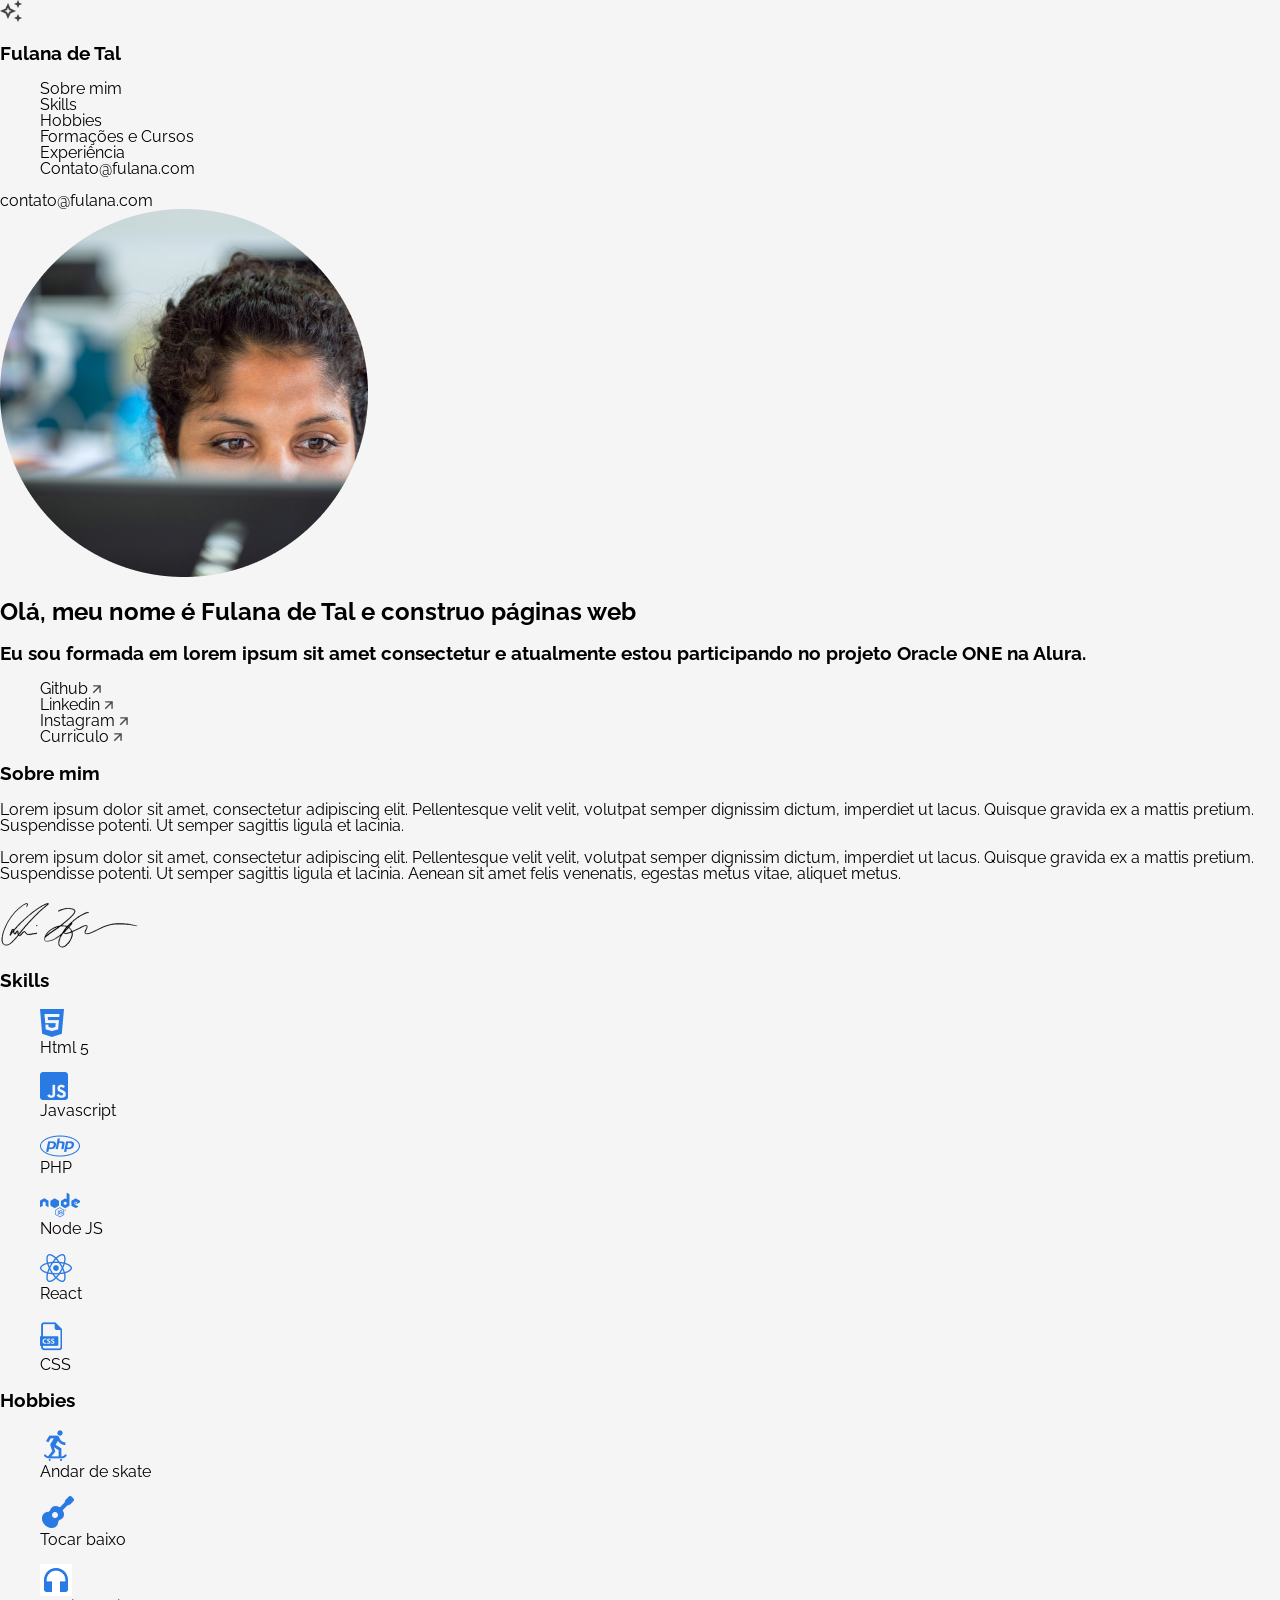
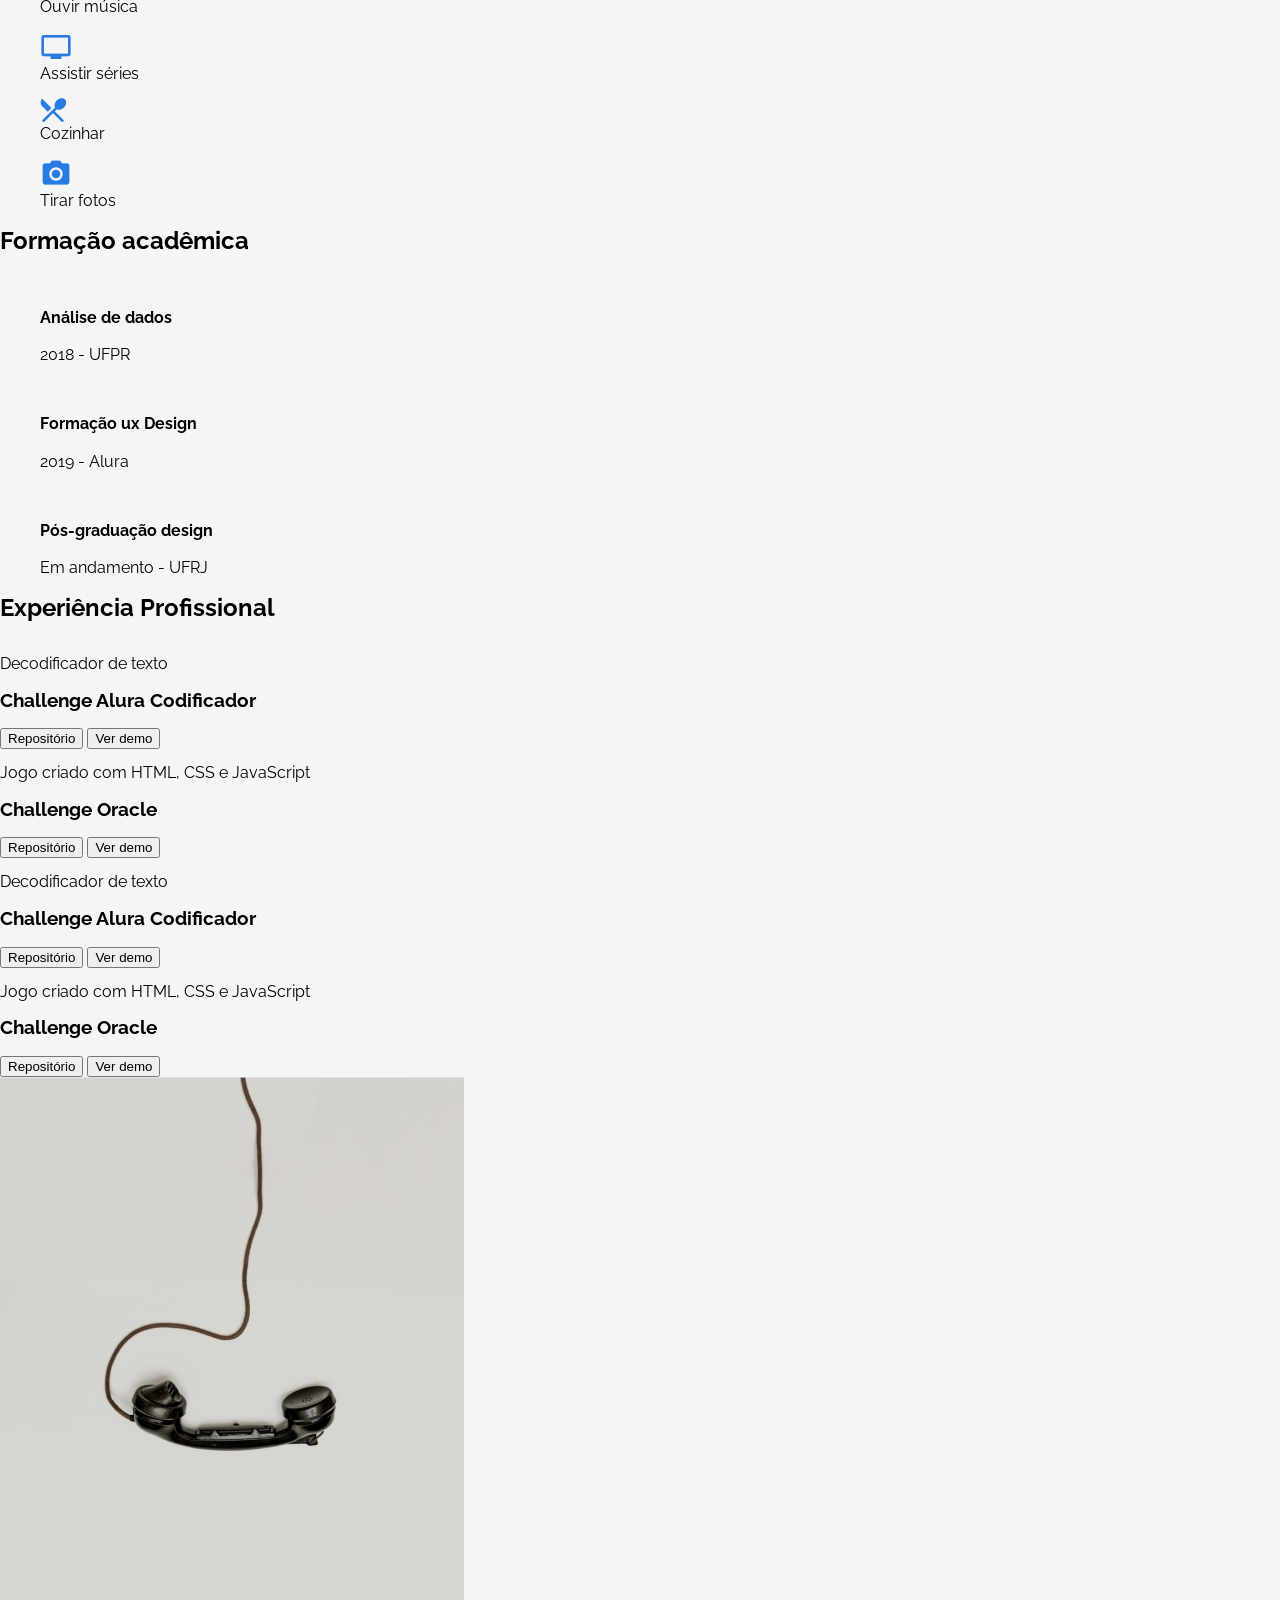
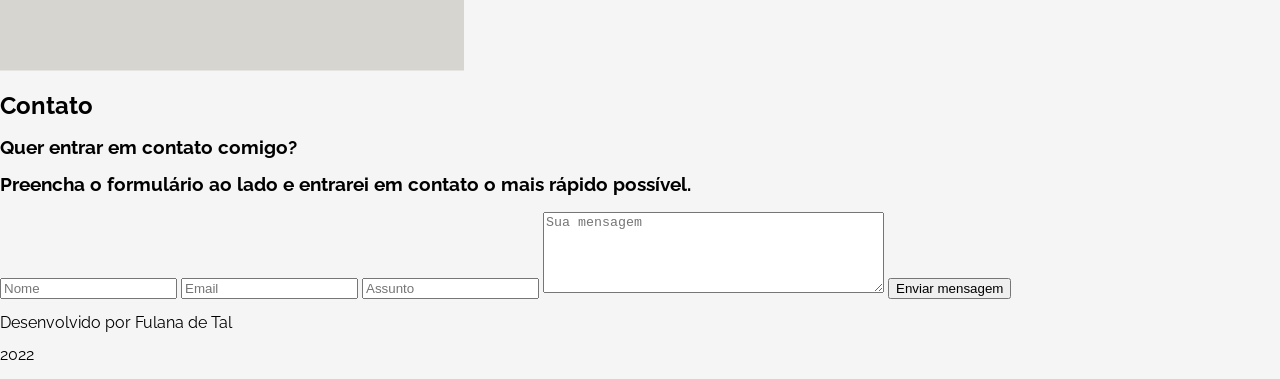
==== challenge-one-portfolio-br-master/index.html @ 8b5d903e "primeiro commit" ====
<!DOCTYPE html>
<html lang="pt">
<head>
    <meta charset="UTF-8">
    <meta http-equiv="X-UA-Compatible" content="IE=edge">
    <meta name="viewport" content="width=device-width, initial-scale=1.0">

    <!-- Folha de estilo de CSS Linkado -->
    <link rel="stylesheet" href="style.css">

    <link rel="preconnect" href="https://fonts.googleapis.com">
    <link rel="preconnect" href="https://fonts.gstatic.com" crossorigin>

    <!-- Fonte do Projeto Raleway -->
    <link href="https://fonts.googleapis.com/css2?family=Raleway:wght@500&display=swap" rel="stylesheet">
    
    <title>Portifólio Pessoal</title>
</head>
<body>
    <!-- Sessão de Menu  -->
    <div class="all">
    <section class="menu">
        <header>
            <img src="assets\vector.png">
            <h3 class="menu__title">Fulana de Tal</h3>
        </header>
        <nav>
            <ul class="menu__list">
                <li class="menu__list__item"><a href="#sobremim">Sobre mim</a></li>
                <li class="menu__list__item"><a href="#skills">Skills</a></li>
                <li class="menu__list__item"><a href="#hobbies">Hobbies</a></li>
                <li class="menu__list__item"><a href="#formacao">Formações e Cursos</a></li>
                <li class="menu__list__item"><a href="#xp">Experiência</a></li>
                <li class="menu__list__item"><a href="#contato">Contato@fulana.com</a></li>
            </ul>
            <li class="menu__list__item__contato"><a href="#contato">contato@fulana.com</a></li>
        </nav>
    </section>

<!-- Sessão de Header/Title/Hero -->
    <section class="title">
        <div class="title__div">
            <img class="title__profile" src="assets\profile.png">
            <div class="title__container" id="#sobremim">
                <h2 class="title__bio">Olá, meu nome é Fulana de Tal e construo páginas web</h2>
                <h3 class="title__subsection">Eu sou formada em lorem ipsum sit amet consectetur e atualmente estou participando no projeto Oracle ONE na Alura.</h3>
                <ul class="title__network">
                    <!-- Ponha os links de suas redes sociais favoritas -->
                    <li class="title__network__item"><a href="">Github <img src="assets\arrow.png"> </a></li>
                    <li class="title__network__item"><a href="">Linkedin <img src="assets\arrow.png"></a></li>
                    <li class="title__network__item"><a href="">Instagram <img src="assets\arrow.png"></a></li>
                    <li class="title__network__item"><a href="">Curriculo <img src="assets\arrow.png"></a></li>
                </ul>
            </div>
        </div>
    </section>

        <!-- Sessão sobre mim -->
    <section class="about">
        <div class="about__container">
            <h3 class="about__title">Sobre mim</h3>
            <p class="about__paragraph">Lorem ipsum dolor sit amet, consectetur adipiscing elit. Pellentesque velit velit, volutpat semper dignissim dictum, imperdiet ut lacus. Quisque gravida ex a mattis pretium. Suspendisse potenti. Ut semper sagittis ligula et lacinia. </p>
            <p class="about__paragraph">Lorem ipsum dolor sit amet, consectetur adipiscing elit. Pellentesque velit velit, volutpat semper dignissim dictum, imperdiet ut lacus. Quisque gravida ex a mattis pretium. Suspendisse potenti. Ut semper sagittis ligula et lacinia. Aenean sit amet felis venenatis, egestas metus vitae, aliquet metus.</p>
            <!-- Caso queira colocar sua própria assinatura, insira aqui! -->
            <img src="assets\signature.png">
        </div>
    </section>

<!-- Sessão de Skills/Habilidades -->
    <section class="skills">
        <h3 class="skills__title" id="skills">Skills</h3>
            <div class="skills__line">
                <div class="skills__box">
                    <ul>
                        <li class="skills__img"><img src="assets\htlm.png"></li>
                        <li class="skills__name"> Html 5</li>
                    </ul>
                </div>

                <div class="skills__box">
                    <ul>
                        <li class="skills__img"> <img src="assets\js_icon.png" alt=""></li>
                        <li class="skills__name">Javascript</li>
                    </ul>
                </div>

                <div class="skills__box">
                    <ul>
                        <li class="skills__img"> <img src="assets\php_icon.png" alt=""></li>
                        <li class="skills__name">PHP</li>
                    </ul>
                </div>

                <div class="skills__box">
                    <ul>
                        <li class="skills__img"><img src="assets\nodejs_icon.png" alt=""></li>
                        <li class="skills__name">Node JS</li>
                    </ul>
                </div>

                <div class="skills__box">
                    <ul>
                        <li class="skills__img"> <img src="assets\react_icon.png" alt=""> </li>
                        <li class="skills__name">React</li>
                    </ul>
                </div>

                <div class="skills__box">
                    <ul>
                        <li class="skills__img"> <img src="assets\css_icon.png" alt=""> </li>
                        <li class="skills__name">CSS</li>
                    </ul>
                </div>
        </div>
    </section>

<!-- Sessão de Hobbies -->
    <section class="hobbies" id="hobbies">
        <h3 class="hobbies__title">Hobbies</h3>
            <div class="hobbies__line">
                <div class="hobbies__box">
                    <ul>
                        <li class="hobbies__img"><img src="assets\skate_icon.png"></li>
                        <li class="hobbies__name"> Andar de skate</li>
                    </ul>
                </div>

                <div class="hobbies__box">
                    <ul>
                        <li class="hobbies__img"> <img src="assets\guitar_icon.png" alt=""></li>
                        <li class="hobbies__name">Tocar baixo</li>
                    </ul>
                </div>

                <div class="hobbies__box">
                    <ul>
                        <li class="hobbies__img"> <img src="assets\headphones_icon.png" alt=""></li>
                        <li class="hobbies__name">Ouvir música</li>
                    </ul>
                </div>

                <div class="hobbies__box">
                    <ul>
                        <li class="hobbies__img"><img src="assets\tv_icon.png" alt=""></li>
                        <li class="hobbies__name">Assistir séries</li>
                    </ul>
                </div>

                <div class="hobbies__box">
                    <ul>
                        <li class="hobbies__img"> <img src="assets\forkspoon_icon.png" alt=""> </li>
                        <li class="hobbies__name">Cozinhar</li>
                    </ul>
                </div>

                <div class="hobbies__box">
                    <ul>
                        <li class="hobbies__img"> <img src="assets\camera_icon.png" alt=""> </li>
                        <li class="hobbies__name">Tirar fotos</li>
                    </ul>
                </div>
        </div>
    </section>

    <!-- Sessão de Histórico Acadêmico -->
    <section class="academic">
        <h2 class="academic__title" id="formacao">Formação acadêmica</h2>
        <div class="academic__courses">
            <div class="academic__courses__box">
                <ul class="academic__courses__list">
                    <!-- Insira a logo de seu local de formação -->
                    <li class="academic__courses__item__img"><img src=""></li>
                    <li class="academic__courses__item__title"><h4>Análise de dados</h4></li>
                    <li class="academic__courses__item__subtitle"><p>2018 - UFPR</p></li>
                </ul>
            </div>
            <div class="academic__courses__box">
                <ul class="academic__courses__list">
                    <!-- Insira a logo de seu local de formação -->
                    <li class="academic__courses__item__img"><img src=""></li>
                    <li class="academic__courses__item__title"><h4>Formação ux Design</h4></li>
                    <li class="academic__courses__item__subtitle"><p>2019 - Alura</p></li>
                </ul>
            </div>
            <div class="academic__courses__box">
                <ul class="academic__courses__list">
                    <!-- Insira a logo de seu local de formação -->
                    <li class="academic__courses__item__img"><img src=""></li>
                    <li class="academic__courses__item__title"><h4>Pós-graduação design</h4></li>
                    <li class="academic__courses__item__subtitle"><p>Em andamento - UFRJ</p></li>
                </ul>
            </div>
        </div>
    </section>

    <!-- Sessão de Experiência Profissional/Projetos-->
    <section class="experience">
        <h2 class="experience__section__title" id="xp">Experiência Profissional</h2>
        <div class="experiencie__box">
            <!-- Insira a logo/captura de seu projeto/trabalho -->
            <img class="experience__img" src="">
            <div class="experience__info"
                <h2 class="experience__title">Decodificador de texto</h2>
                <h3 class="experience__text">Challenge Alura Codificador </h3>
                    <div class="experience__description">
                        <!-- Insira a link para demonstração do projeto no Github e/ou GithubPages -->
                            <span class="experience__repo"><a href=""><button class="experiencia__botao--repo">Repositório</button></a></span>
                            <span class="experience__demo"><a href=""><button class="experiencia__botao--demo">Ver demo</button></a></span>
                    </div>
            </div>
        </div>  

        <div class="experiencie__box">
            <!-- Insira a logo/captura de seu projeto/trabalho -->
            <img class="experience__img" src="">
            <div class="experience__info"
                <h2 class="experience__title">Jogo criado com HTML, CSS e JavaScript</h2>
                <h3 class="experience__text">Challenge Oracle </h3>
                    <div class="experience__description">
                        <!-- Insira a link para demonstração do projeto no Github e/ou GithubPages -->
                            <span class="experience__repo"><a href=""><button class="experiencia__botao--repo">Repositório</button></a></span>
                            <span class="experience__demo"><a href=""><button class="experiencia__botao--demo">Ver demo</button></a></span>
                    </div>
            </div>
        </div>  

        <div class="experiencie__box">
            <!-- Insira a logo de seu projeto/trabalho -->
            <img class="experience__img" src="">
            <div class="experience__info"
                <h2 class="experience__title">Decodificador de texto</h2>
                <h3 class="experience__text">Challenge Alura Codificador </h3>
                    <div class="experience__description">
                        <!-- Insira a link para demonstração do projeto no Github e/ou GithubPages -->
                            <span class="experience__repo"><a href=""><button class="experiencia__botao--repo">Repositório</button></a></span>
                            <span class="experience__demo"><a href=""><button class="experiencia__botao--demo">Ver demo</button></a></span>
                    </div>
            </div>
        </div>  

        <div class="experiencie__box">
            <!-- Insira a logo de seu projeto/trabalho -->
            <img class="experience__img" src="">
            <div class="experience__info"
            <h2 class="experience__title">Jogo criado com HTML, CSS e JavaScript</h2>
                <h3 class="experience__text">Challenge Oracle </h3>
                    <div class="experience__description">
                        <!-- Insira a link para demonstração do projeto no Github e/ou GithubPages -->
                            <span class="experience__repo"><a href=""><button class="experiencia__botao--repo">Repositório</button></a></span>
                            <span class="experience__demo"><a href=""><button class="experiencia__botao--demo">Ver demo</button></a></span>
                    </div>
        </div>
        </div>  

        <!-- Sessão de Contato -->
        <section class="formcontato">
            <div id="contato" class="formcontato__contacto">
                <div class="formcontato--esquerda">
                    <img class="formcontato__img" src="assets\contact_image.png">
                </div>
                <div class="formcontato__text">
                    <h2 class="formcontato__title">Contato</h2>
                    <h3 class="formcontato__subtext">Quer entrar em contato comigo?</h3>
                    <h3 class="formcontato__subtext">Preencha o formulário ao lado e entrarei em contato o mais rápido possível. </h3>
                    <form class="formcontato__form">
                        <input class="formcontato__input" type="text" id="nome" placeholder="Nome">
                        <input class="formcontato__input" type="email" id="email" placeholder="Email">
                        <input class="formcontato__input" type="text" id="assunto" placeholder="Assunto">
                        <textarea class="formcontato__textarea" rows="5" cols="40" id="mensagem" name="mensagem" placeholder="Sua mensagem"></textarea>
                        <button class="formcontato__botao">Enviar mensagem</button>
                    </form>
                </div>
            </div>
        </section>

        <!-- Sessão de Footer/Rodapé-->
        <section class="footer">
            <div class="footer__rodape">
                <p>Desenvolvido por Fulana de Tal</p>
                <p>2022</p>
            </div>
        </section>
    </div>
    <!-- Script Linkado do seu documento de JavaScript -->
<script src="validate.js"></script>
</body>
</html>
---- challenge-one-portfolio-br-master/style.css ----
/*CSS Reset / Normalize*/
/*Já deixaremos o básico de reset de estilos. Caso queira adicionar mais informações
coloque nas sessões indicadas*/

:root{
    /*Insira a variavel das outras cores inspecionando o modelo do figma*/
    /*Se esforce para trabalhar com variáveis, é uma dica profissional valiosa*/
   --cor-de-fundo: #F5F5F5;
   --cor-de-link: #000;
}

body {
    box-sizing: border-box;
    background-color: var(--cor-de-fundo) ;
    font-family: 'Raleway';
    margin: 0;
    padding: 0;
    line-height: 1;
}
ol, ul,li {
    list-style: none;
}
a{
    text-decoration: none;
    color: var(--cor-de-link);
}

/*Neste desafio, gostariamos que praticassem a metodologia BEM, caso seintam a vontade 
de utiliza-la. 

Mas o que é o BEM?

BEM (Block, Element, Modifier) ​​é uma abordagem baseada em componentes para o desenvolvimento
web. A ideia por trás disso é dividir a interface do usuário em blocos independentes.
Isso torna o desenvolvimento de interface fácil e rápido, mesmo com uma interface
de usuário complexa, e permite a reutilização de código existente sem copiar e colar.

Link da documentação oficial!
https://en.bem.info/methodology/quick-start/*/

/*Sessão Menu*/

section.menu{

}

/*Sessão Title*/

section.title{

}

/*Sessão About*/

section.about{

}

/*Sessão Hobbies*/

section.hobbies{
    
}

/* Experiência Acadêmica*/

section.academic{

}

/* experiência*/

section.experience{

}

/*Contato*/

section.formcontato{

}

/*footeer*/

section.footer{
   
}

/* Chegou a hora de se desafiar com a responsividade, 
utilize como referência os breakpoints @media abaixo*/

/*Tablet*/
@media (min-width: 768px) {

/* Menu */

/*title*/

/*Skills*/

/*Hobbies*/

/*Experiências acadêmicas*/

/*Expeirência profissional*/

}

/*Mobile*/
@media (min-width: 425px) {

/*Menu*/

/*Titulo*/

/*Sessão sobre*/

/*Skills*/

/*Hobbies*/
 
/*Formação Acadêmica*/

/*Experiência Profissional*/

 /*Contato*/

/*Footer*/

}
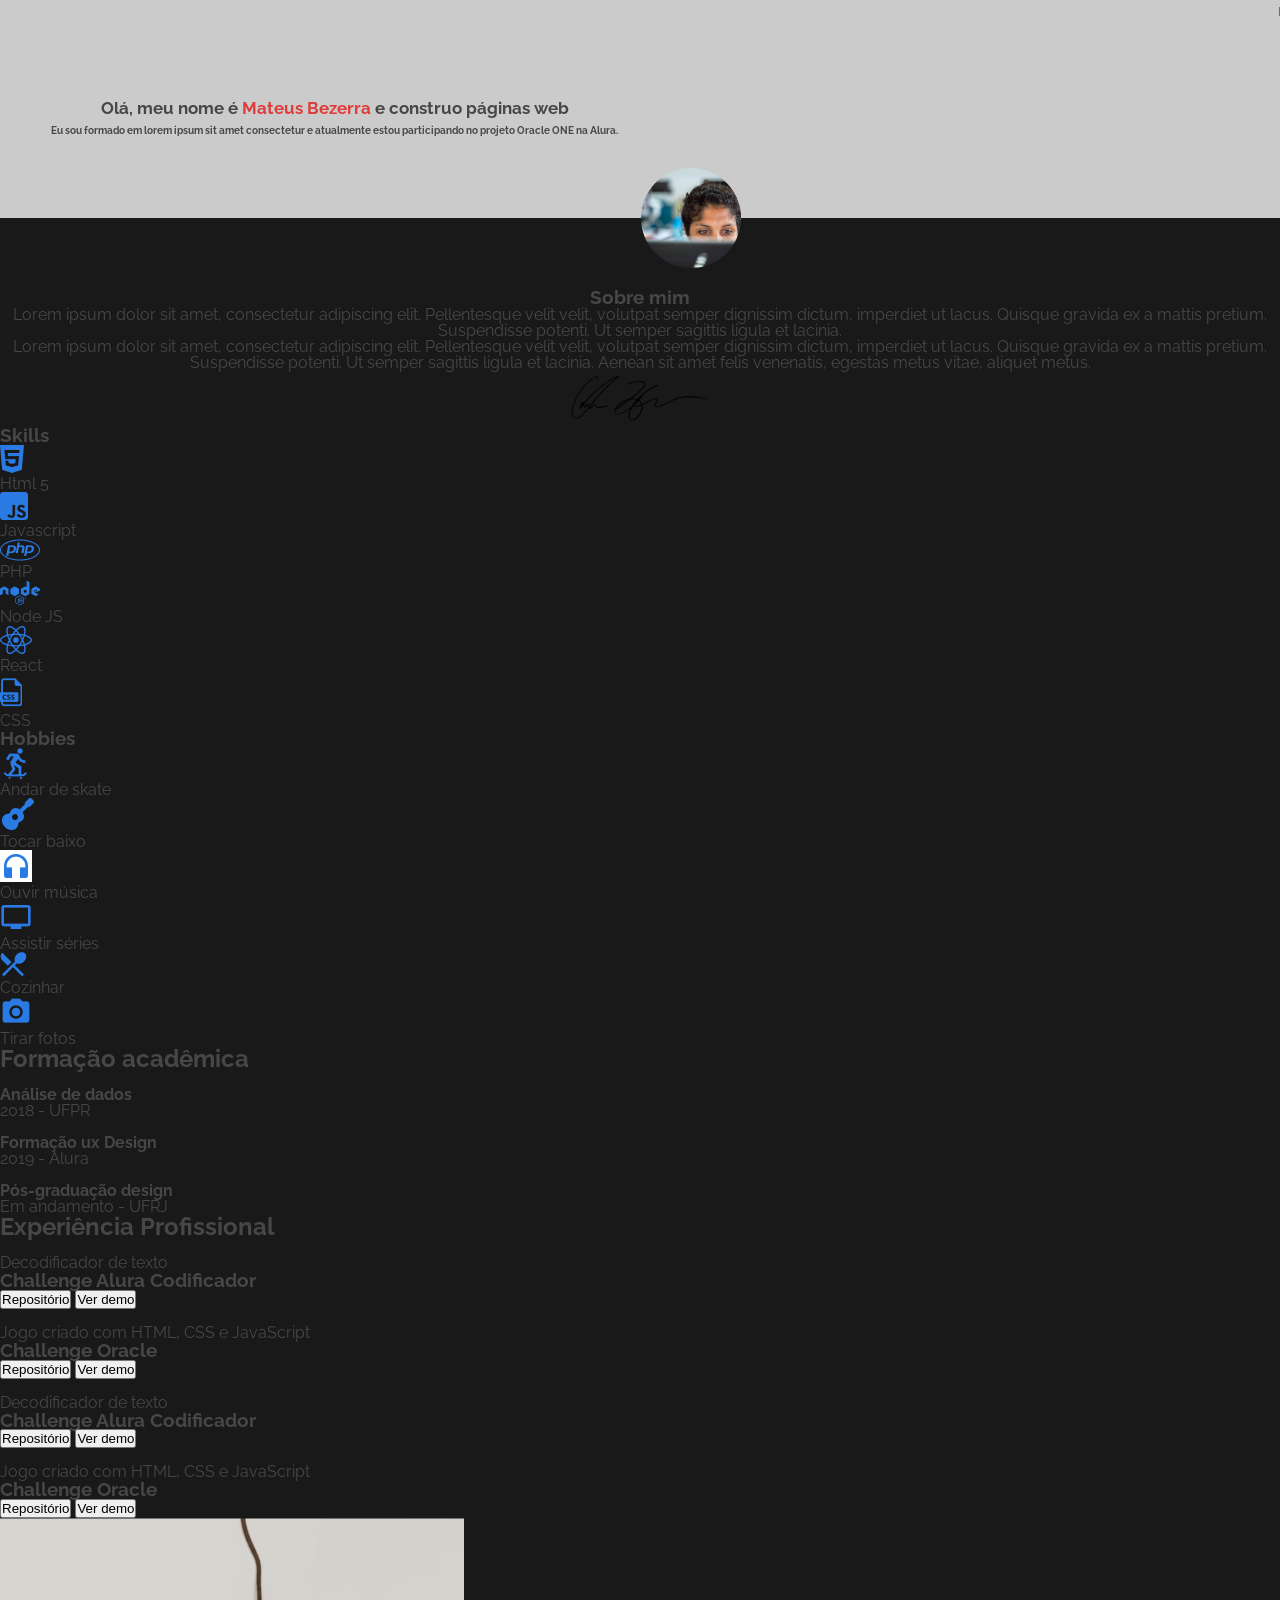
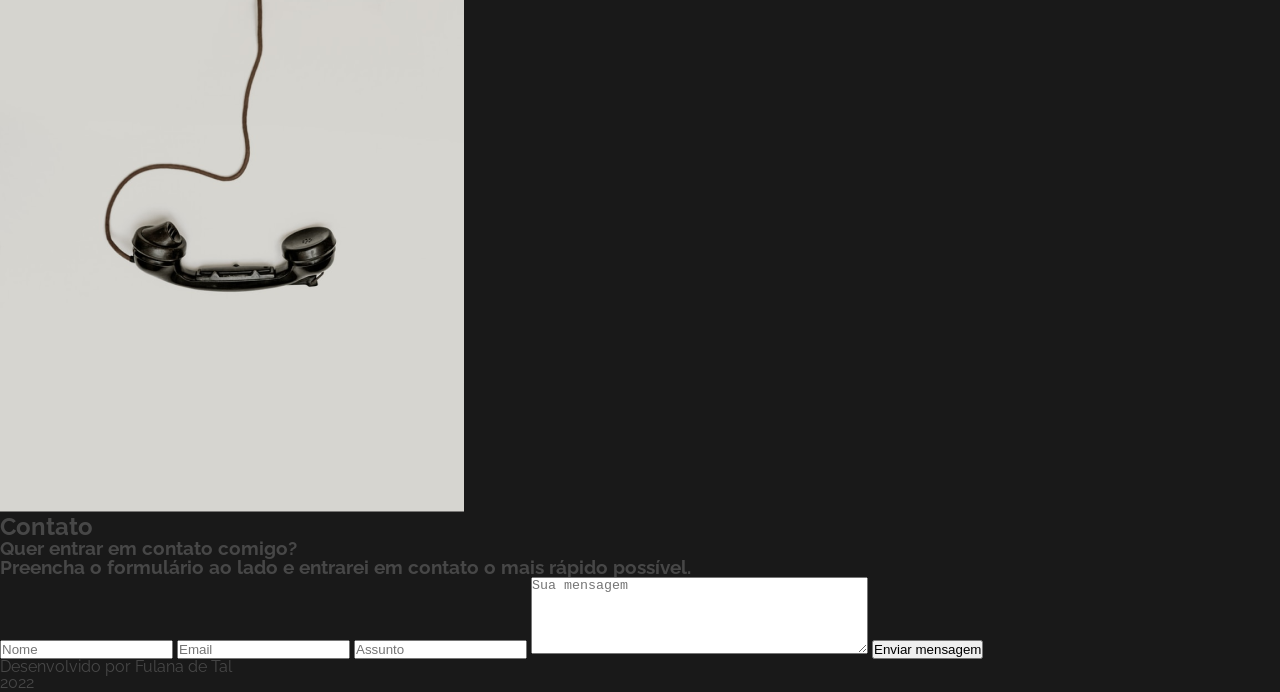
==== commit 8638ee0c: "testando tamanho de tela mobile" ====
--- a/challenge-one-portfolio-br-master/index.html
+++ b/challenge-one-portfolio-br-master/index.html
@@ -7,6 +7,10 @@
 
     <!-- Folha de estilo de CSS Linkado -->
     <link rel="stylesheet" href="style.css">
+    <link rel="stylesheet" href="css/section-title.css">
+    <link rel="stylesheet" href="css/section-menu.css">
+    <link rel="stylesheet" href="css/about.css">
+
 
     <link rel="preconnect" href="https://fonts.googleapis.com">
     <link rel="preconnect" href="https://fonts.gstatic.com" crossorigin>
@@ -21,8 +25,8 @@
     <div class="all">
     <section class="menu">
         <header>
-            <img src="assets\vector.png">
-            <h3 class="menu__title">Fulana de Tal</h3>
+            <!-- <img src="assets\vector.png"> -->
+            <h3 class="menu__title"><span>MAT</span>EUS</h3>
         </header>
         <nav>
             <ul class="menu__list">
@@ -42,15 +46,15 @@
         <div class="title__div">
             <img class="title__profile" src="assets\profile.png">
             <div class="title__container" id="#sobremim">
-                <h2 class="title__bio">Olá, meu nome é Fulana de Tal e construo páginas web</h2>
-                <h3 class="title__subsection">Eu sou formada em lorem ipsum sit amet consectetur e atualmente estou participando no projeto Oracle ONE na Alura.</h3>
-                <ul class="title__network">
+                <h2 class="title__bio">Olá, meu nome é <span>Mateus Bezerra </span> e construo páginas web</h2>
+                <h3 class="title__subsection">Eu sou formado em lorem ipsum sit amet consectetur e atualmente estou participando no projeto Oracle ONE na Alura.</h3>
+                <!-- <ul class="title__network"> -->
                     <!-- Ponha os links de suas redes sociais favoritas -->
-                    <li class="title__network__item"><a href="">Github <img src="assets\arrow.png"> </a></li>
+                    <!-- <li class="title__network__item"><a href="">Github <img src="assets\arrow.png"> </a></li>
                     <li class="title__network__item"><a href="">Linkedin <img src="assets\arrow.png"></a></li>
                     <li class="title__network__item"><a href="">Instagram <img src="assets\arrow.png"></a></li>
                     <li class="title__network__item"><a href="">Curriculo <img src="assets\arrow.png"></a></li>
-                </ul>
+                </ul> -->
             </div>
         </div>
     </section>
--- a/challenge-one-portfolio-br-master/style.css
+++ b/challenge-one-portfolio-br-master/style.css
@@ -5,8 +5,16 @@
 :root{
     /*Insira a variavel das outras cores inspecionando o modelo do figma*/
     /*Se esforce para trabalhar com variáveis, é uma dica profissional valiosa*/
-   --cor-de-fundo: #F5F5F5;
-   --cor-de-link: #000;
+    --cinza: #474747;
+    --cinza-claro: #CBCBCB;
+    --vermelho-claro: #E13C3C;
+    --cor-de-fundo: #191919;
+   
+}
+
+*{
+    padding: 0;
+   margin: 0;
 }
 
 body {
@@ -16,6 +24,15 @@
     margin: 0;
     padding: 0;
     line-height: 1;
+    color: var(--cinza);
+    /* width: 100vw; */
+
+    /* background-color: #191919; */
+}
+header{
+    /* display: flex; */
+    /* display: inline; */
+    /* text-align: right; */
 }
 ol, ul,li {
     list-style: none;
@@ -24,7 +41,9 @@
     text-decoration: none;
     color: var(--cor-de-link);
 }
-
+.menu__title span{
+    color: var(--vermelho-claro);    ;
+}
 /*Neste desafio, gostariamos que praticassem a metodologia BEM, caso seintam a vontade 
 de utiliza-la. 
 
@@ -41,7 +60,7 @@
 /*Sessão Menu*/
 
 section.menu{
-
+    width: 100vw;
 }
 
 /*Sessão Title*/
--- a/challenge-one-portfolio-br-master/css/section-title.css
+++ b/challenge-one-portfolio-br-master/css/section-title.css
@@ -0,0 +1,29 @@
+.title__div{
+    background-color: var(--cinza-claro);
+    display: flex;
+    align-items: center;
+    width: 100vw;
+    height: 200px;    
+    font-size: .7rem;
+    text-align: center;
+    padding: 0px 4%;
+    position: relative;
+}    
+                          
+.title__profile{
+    position: absolute;
+    width: 100px;
+    left: 50%;
+    top: 100%;
+    transform: translate(-50%, -50%);
+    /* background-color: red; */
+}
+.title__bio span{
+    color: var(--vermelho-claro);
+}
+
+.title__subsection{
+    margin-top: 10px;
+    font-size: .9em;
+}
+
--- a/challenge-one-portfolio-br-master/css/section-menu.css
+++ b/challenge-one-portfolio-br-master/css/section-menu.css
@@ -0,0 +1,17 @@
+section.menu{
+    background-color: var(--cinza-claro);
+    width: 100%;
+    padding: 0 4%;
+    margin: 0;
+}
+
+header{
+    text-align: right;
+    /* margin-right: 15px; */
+    padding-top: 5px;
+    font-size: .7rem;
+    /* height: 40px; */
+}
+nav{
+    display: none;
+}
--- a/challenge-one-portfolio-br-master/css/about.css
+++ b/challenge-one-portfolio-br-master/css/about.css
@@ -0,0 +1,4 @@
+.about__container{
+    padding-top: 70px;
+    text-align: center;
+}
